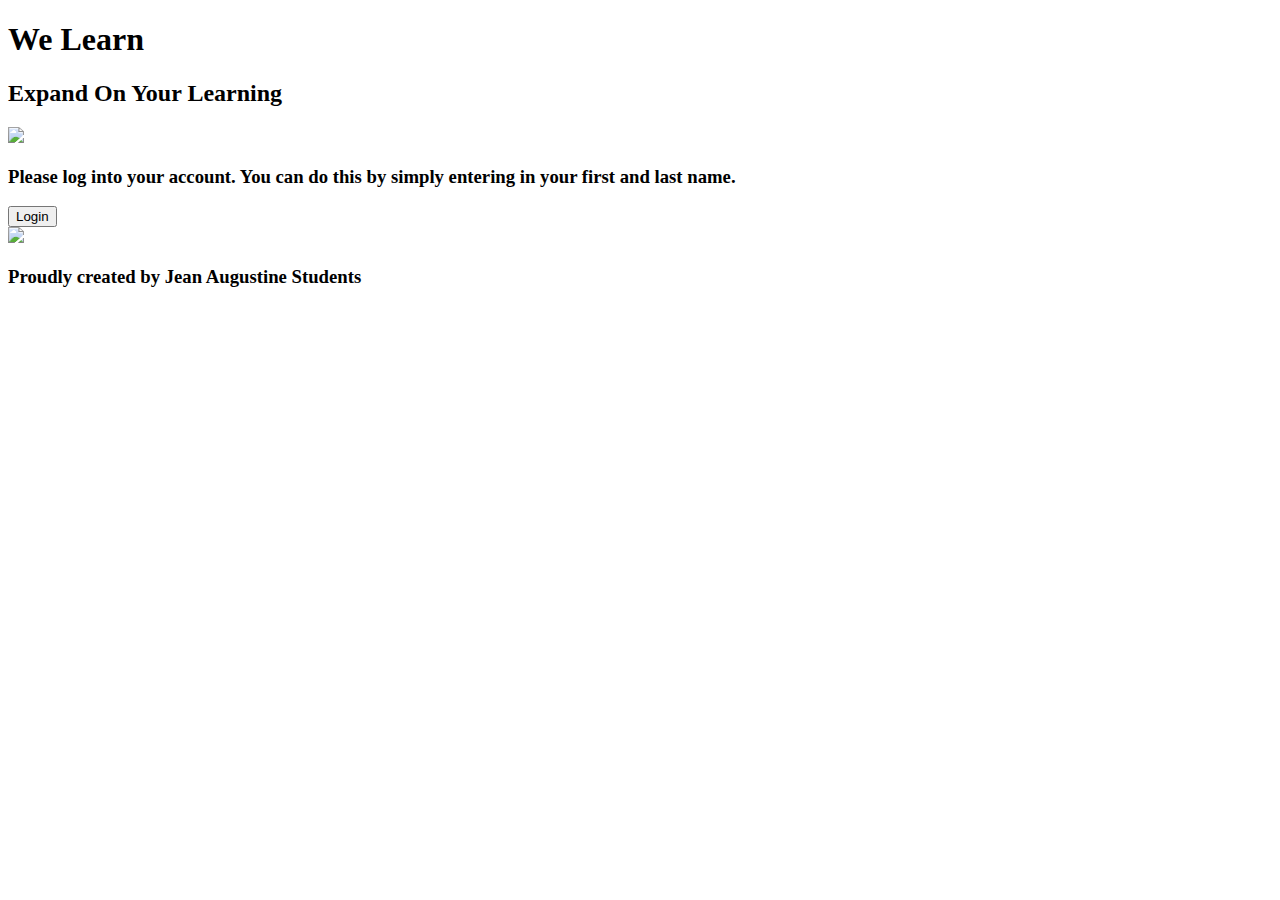
==== index.html @ 3a09e3f4 "initial commit to index.html" ====
<!DOCTYPE html>
<html>
<head>
  <meta charset="utf-8">
  <meta name="viewport" content="width=device-width, initial scale=1.0">

  <link href="https://fonts.googleapis.com/css?family=Fjalla+One" rel="stylesheet">
  <link href="https://fonts.googleapis.com/css?family=Cantarell" rel="stylesheet">

  <link href="index.css" type="text/css" rel="stylesheet">

  <title>We Learn </title>

</head>
<body>

  <div class="header">
    <h1>We Learn</h1>
    <h2>Expand On Your Learning</h2>
  </div>

<div class="row">

    <div class="column side">
      <img class="logo"  src="logo.png">
    </div>

    <div class="column middle">
      <h3>Please log into your account. You can do this by simply entering in your first and last name.</h3>
      <a href="sign.html"> <button class="button">Login</button></a>

    </div>

    <div class="column side">
      <img class="logo1" src="logo1.png">
    </div>

  </div>

  <div class="footer">
    <h3>Proudly created by Jean Augustine Students</h3>
  </div>

</body>

</html>
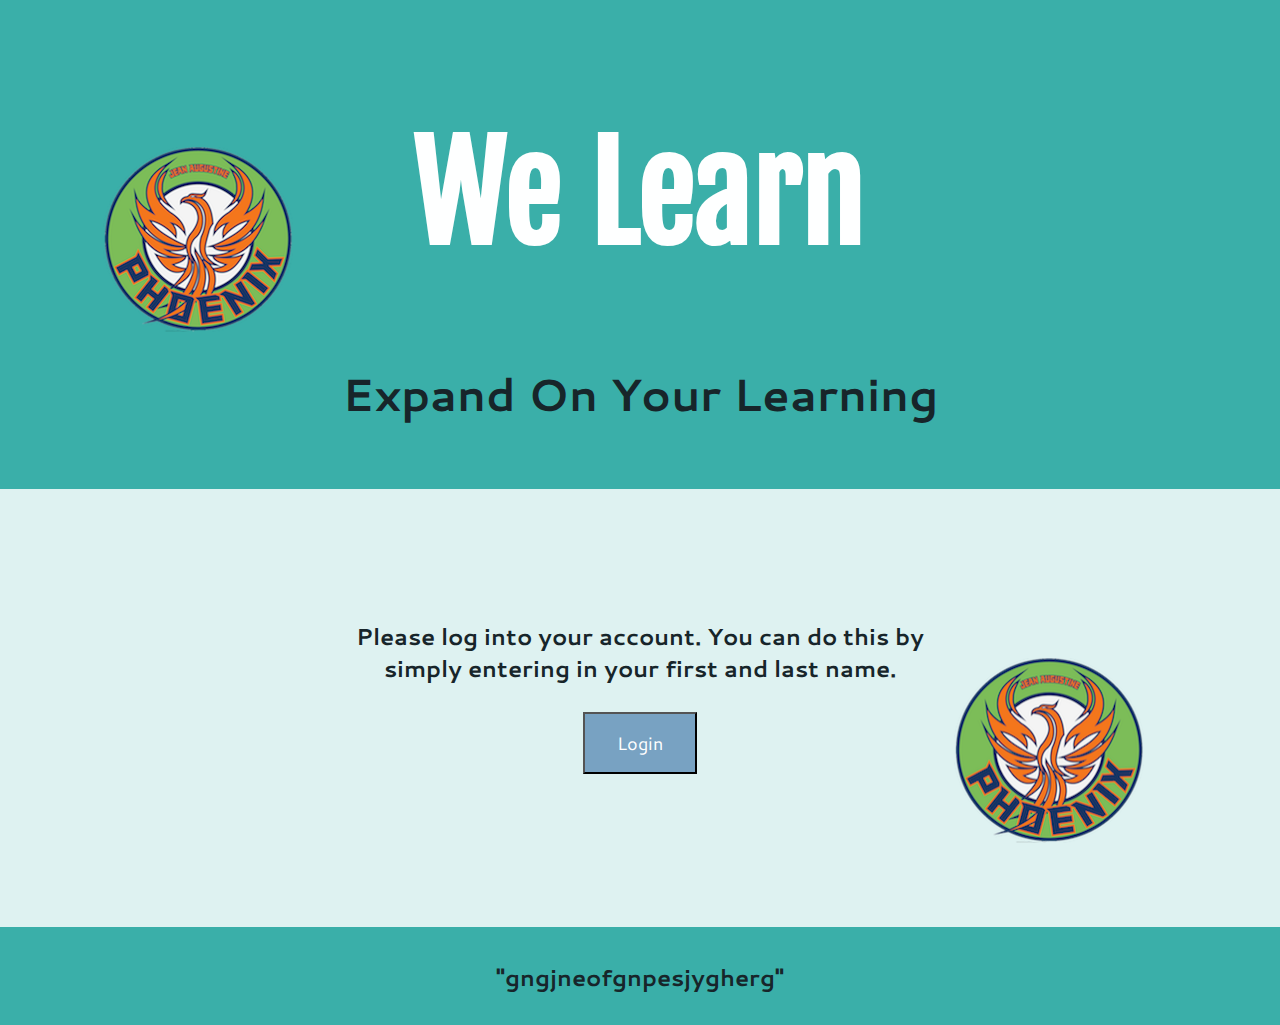
==== commit 96c21ee4: "Update index.html" ====
--- a/index.html
+++ b/index.html
@@ -7,7 +7,9 @@
   <link href="https://fonts.googleapis.com/css?family=Fjalla+One" rel="stylesheet">
   <link href="https://fonts.googleapis.com/css?family=Cantarell" rel="stylesheet">
 
-  <link href="index.css" type="text/css" rel="stylesheet">
+  <link href="index_mobile.css" rel="stylesheet" media="screen and (min-width:0px)">
+  <link href="index_tablet.css" rel="stylesheet" media="screen and (min-width:533px)">
+  <link href="index.css" rel="stylesheet" media="screen and (min-width:700px)">
 
   <title>We Learn </title>
 
@@ -30,15 +32,17 @@
       <a href="sign.html"> <button class="button">Login</button></a>
 
     </div>
-
+    <div class="column middle">
     <div class="column side">
       <img class="logo1" src="logo1.png">
     </div>
-
+    </div>
   </div>
 
   <div class="footer">
-    <h3>Proudly created by Jean Augustine Students</h3>
+    <blockquote>
+    <h3 class="quote">"gngjneofgnpesjygherg"</h3>
+  </blockquote>
   </div>
 
 </body>
--- a/index.css
+++ b/index.css
@@ -0,0 +1,124 @@
+.button {
+  background-color: #78A2C2;
+  color: white;
+  border: 2px solid: #78A2C2;
+  font-family: 'Cantarell', sans-serif;
+  font-size:18px;
+  padding: 16px 32px;
+  text-align: center;
+  text-decoration: none;
+  display: inline-block;
+  width: 50%
+  -webkit-transition-duration: 0.4s;
+  box-sizing:border-box;
+  transition-duration: 0.4s;
+  cursor: pointer;
+  position: relative; bottom:-105px;
+}
+
+.button:hover {
+  background-color: white;
+  color: #78A2C2;
+  border:2px solid: #78A2C2;
+  font-family: 'Cantarell', sans-serif;
+  font-size:18px;
+}
+
+* {
+    box-sizing: border-box;
+}
+
+body {
+    margin: 0;
+    background-color:#DEF2F1;
+    text-align:center;
+}
+
+/* Style the header */
+.header {
+    background-color: #3AAFA9;
+    padding: 25px;
+}
+
+/* Create three unequal columns that floats next to each other */
+.column {
+    float: left;
+    padding: 8.5px;
+}
+
+/* Left and right column */
+.column.side {
+    width: 25%;
+    background-color:#DEF2F1;
+    margin-top:0%;
+    margin-bottom: 1%;
+    height: 200px;
+}
+
+/* Middle column */
+.column.middle {
+    width: 50%;
+    background-color: #DEF2F1;
+    margin-top:0%;
+    margin-bottom: 1%;
+    height:200px;
+}
+
+/* Clear floats after the columns */
+.row:after {
+    content: "";
+    display: table;
+    clear: both;
+}
+
+/* Style the footer */
+.footer {
+    background-color: #3AAFA9;
+    padding: 10px;
+    margin-top:1%;
+}
+
+h1 {
+  font-family: 'Fjalla One', sans-serif;
+  font-size:130px;
+  color: #FEFFFF;
+  text-align:center;
+}
+
+h2 {
+  font-family: 'Cantarell', sans-serif;
+  font-size:45px;
+  color:#17252A;
+  text-align: center;
+}
+
+h3 {
+  font-family: 'Cantarell', sans-serif;
+  font-size:23px;
+  color:#17252A;
+  text-align:center;
+    position:relative; top: 100px;
+}
+
+.logo {
+  text-align: center;
+  position: relative;top: -350px;
+  margin-left: 25%;
+  width: 190px;
+  height: 185px;
+}
+
+.logo1 {
+  position:relative; top:-60px;
+  margin-left:675%;
+  width: 190px;
+  height: 185px;
+}
+
+.quote {
+  position: relative; top:1px;
+}
+
+
+/*position: relative; right:-20%; top:30%;*/
+/*position: relative; right:-25%; top:30%;*/
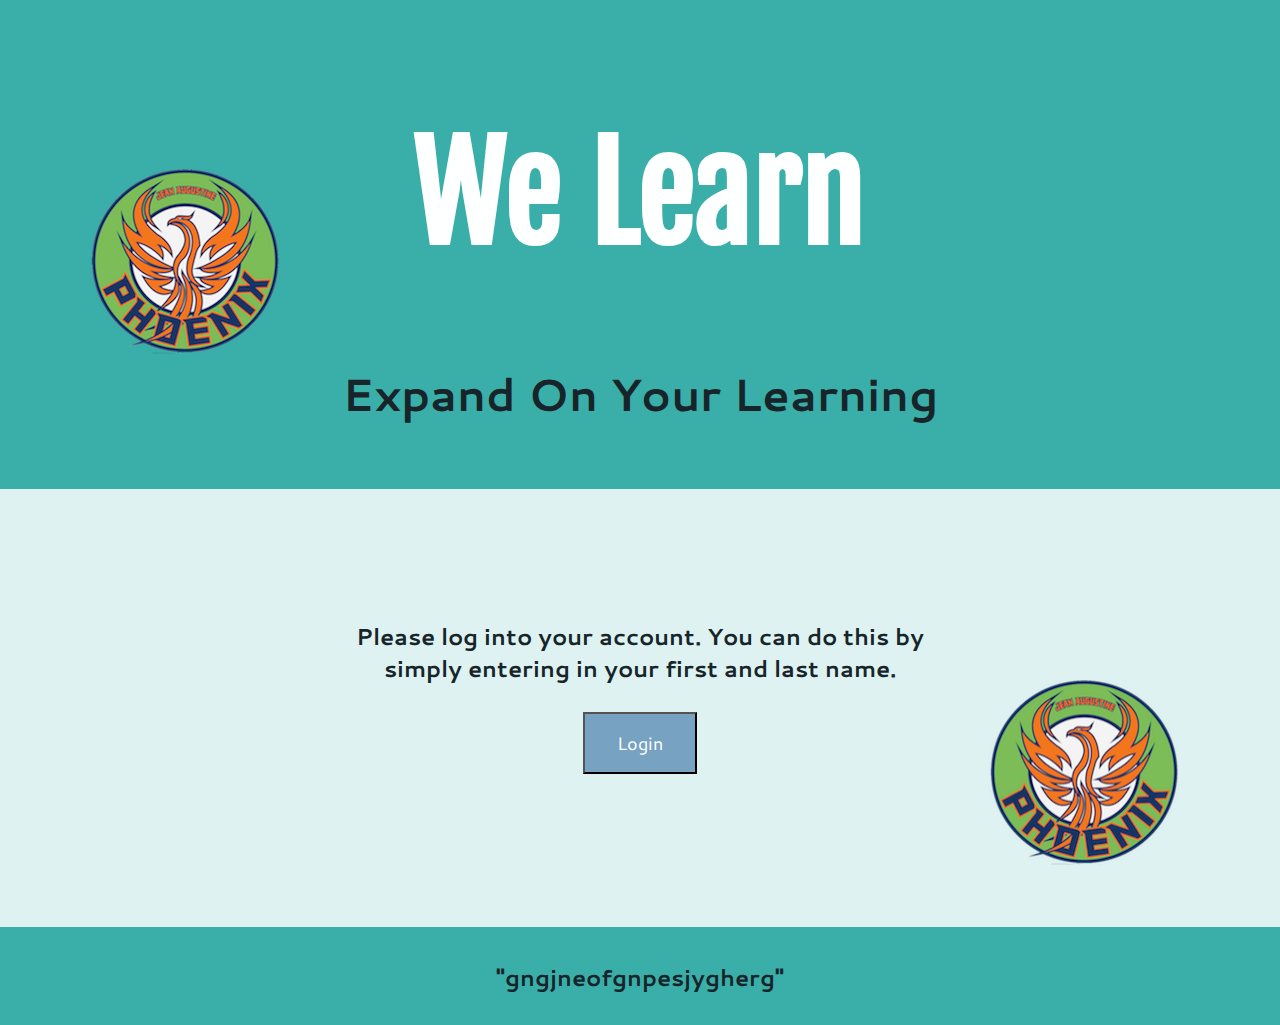
==== commit 36129263: "Update index.html" ====
--- a/index.html
+++ b/index.html
@@ -8,7 +8,6 @@
   <link href="https://fonts.googleapis.com/css?family=Cantarell" rel="stylesheet">
 
   <link href="index_mobile.css" rel="stylesheet" media="screen and (min-width:0px)">
-  <link href="index_tablet.css" rel="stylesheet" media="screen and (min-width:533px)">
   <link href="index.css" rel="stylesheet" media="screen and (min-width:700px)">
 
   <title>We Learn </title>
--- a/index_mobile.css
+++ b/index_mobile.css
@@ -0,0 +1,141 @@
+.button {
+  background-color: #78A2C2;
+  color: white;
+  border: 2px solid: #78A2C2;
+  font-family: 'Cantarell', sans-serif;
+  font-size:18px;
+  padding: 6px 22px;
+  text-align: center;
+  text-decoration: none;
+  display: inline-block;
+  width: 50%
+  -webkit-transition-duration: 0.4s;
+  box-sizing:border-box;
+  transition-duration: 0.4s;
+  cursor: pointer;
+}
+
+.button:hover {
+  background-color: white;
+  color: #78A2C2;
+  border:2px solid: #78A2C2;
+  font-family: 'Cantarell', sans-serif;
+  font-size:18px;
+}
+
+* {
+    box-sizing: border-box;
+}
+
+body {
+    margin: 0;
+    background-color:#DEF2F1;
+    text-align:center;
+}
+
+/* Style the header */
+.header {
+    background-color: #3AAFA9;
+    padding: 25px;
+}
+
+/* Create three unequal columns that floats next to each other
+.column {
+    float: left;
+    padding: 10px;
+    padding:50px;
+}*/
+
+/* Left and right column
+.column.side {
+    width: 25%;
+    background-color:#DEF2F1;
+    height: 500px;
+    margin-top:0%;
+    margin-bottom: -1%;
+}*/
+
+ Middle column
+.column.middle ,  .column.side{
+    width: 100%;
+    background-color: #DEF2F1;
+    margin-top:0%;
+    margin-bottom: -1%;
+    padding:30px;
+}*/
+
+/* Clear floats after the columns */
+.row:after {
+    content: "";
+    display: table;
+    clear: both;
+}
+
+/* Style the footer */
+.footer {
+    background-color: #3AAFA9;
+    padding: 10px;
+    margin-top:1%;
+}
+
+/* Responsive layout - makes the three columns stack on top of each other instead of next to each other
+ @media (max-width: 700px) {
+    .column.side, .column.middle, .header, .footer {
+        width: 125%;
+}
+
+    .logo {
+      width: 275px;
+      height:auto;
+      position:relative;
+      text-align: center;
+    }
+
+    .logo1 {
+      width: 275px;
+      height:267px;
+      position: relative;
+      text-align: center;
+    }
+
+}*/
+
+h1 {
+  font-family: 'Fjalla One', sans-serif;
+  font-size:105px;
+  color: #FEFFFF;
+  text-align:center;
+}
+
+h2 {
+  font-family: 'Cantarell', sans-serif;
+  font-size:25px;
+  color:#17252A;
+  text-align: center;
+}
+
+h3 {
+  font-family: 'Cantarell', sans-serif;
+  font-size:16px;
+  color:#17252A;
+  text-align:center;
+}
+
+.logo {
+    text-align: center;
+    position:relative; top:40%;
+    width:100px;
+    height:97px;
+}
+
+.logo1 {
+    position:relative; top:-10px;
+    text-align: center;
+    width:100px;
+    height:97px;
+}
+
+
+
+/*position: relative; right:-20%; top:30%;*/
+/*position: relative; right:-25%; top:30%;*/
--- a/index.css
+++ b/index.css
@@ -102,15 +102,13 @@
 
 .logo {
   text-align: center;
-  position: relative;top: -350px;
-  margin-left: 25%;
+  position: relative;top: -350px; right:-25px;
   width: 190px;
   height: 185px;
 }
 
 .logo1 {
-  position:relative; top:-60px;
-  margin-left:675%;
+  position:relative; top:-60px; left: 950px;
   width: 190px;
   height: 185px;
 }
